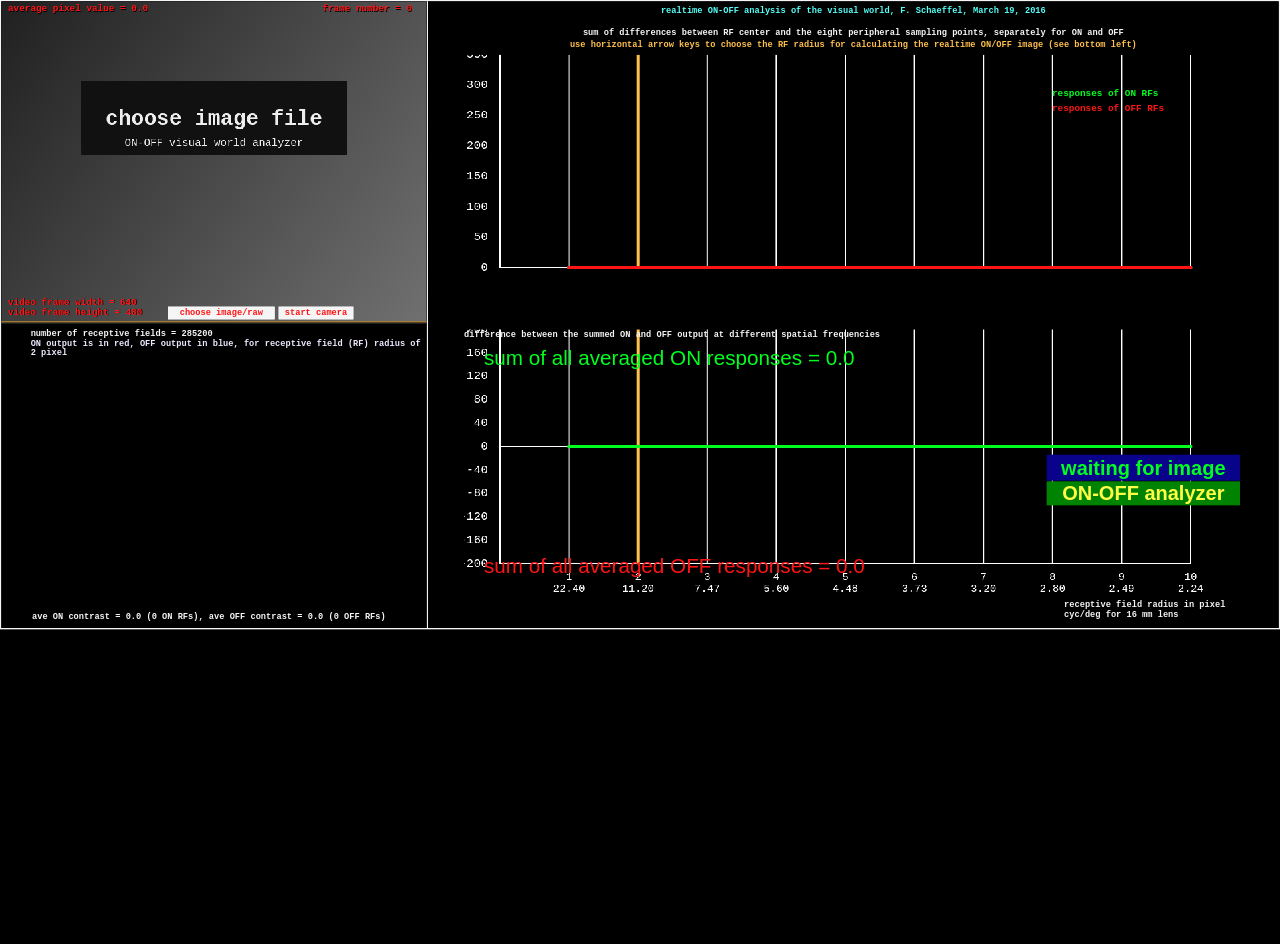
==== index.html @ da0a0c47 "Add ON-OFF analyzer baseline and Windows capture tooling" ====
<!doctype html>
<html lang="zh-CN">
  <head>
    <meta charset="utf-8">
    <meta name="viewport" content="width=device-width, initial-scale=1">
    <title>ON-OFF Visual World Analyzer</title>
    <link rel="stylesheet" href="./styles.css">
  </head>
  <body>
    <main id="appFrame" class="analyzer">
      <section class="left-pane">
        <div class="video-panel">
          <video id="cameraVideo" playsinline muted></video>
          <canvas id="sourceCanvas" width="640" height="480"></canvas>
          <div class="hud top-left">average pixel value = <span id="avgPixel">0.0</span></div>
          <div class="hud top-right">frame number = <span id="frameNumber">0</span></div>
          <div class="hud bottom-left">
            <div>video frame width = <span id="frameWidth">640</span></div>
            <div>video frame height = <span id="frameHeight">480</span></div>
          </div>
          <label class="file-button">
            <input id="fileInput" type="file" accept="image/*,.raw">
            choose image/raw
          </label>
          <button id="cameraButton" class="camera-button" type="button">start camera</button>
        </div>

        <div class="map-panel">
          <canvas id="responseCanvas" width="640" height="470"></canvas>
          <div class="map-title">
            <div>number of receptive fields = <span id="rfCount">285200</span></div>
            <div>ON output is in red, OFF output in blue, for receptive field (RF) radius of <span id="radiusLabel">2</span> pixel</div>
          </div>
          <div class="map-footer">
            ave ON contrast = <span id="currentOn">0.0</span>
            (<span id="currentOnCount">0</span> ON RFs), ave OFF contrast =
            <span id="currentOff">0.0</span>
            (<span id="currentOffCount">0</span> OFF RFs)
          </div>
        </div>
      </section>

      <section class="right-pane">
        <header class="title">realtime ON-OFF analysis of the visual world, F. Schaeffel, March 19, 2016</header>
        <div class="chart-copy copy-top">
          <div>sum of differences between RF center and the eight peripheral sampling points, separately for ON and OFF</div>
          <div class="gold">use horizontal arrow keys to choose the RF radius for calculating the realtime ON/OFF image (see bottom left)</div>
        </div>
        <canvas id="lineChart" width="1120" height="390"></canvas>
        <div class="legend">
          <div class="green">responses of ON RFs</div>
          <div class="red">responses of OFF RFs</div>
        </div>

        <div class="chart-copy copy-bottom">difference between the summed ON and OFF output at different spatial frequencies</div>
        <canvas id="diffChart" width="1120" height="430"></canvas>
        <div class="summary green">sum of all averaged ON responses = <span id="avgOnTotal">0.0</span></div>
        <div class="summary red">sum of all averaged OFF responses = <span id="avgOffTotal">0.0</span></div>
        <div class="verdict">
          <div id="verdictMain" class="verdict-main">waiting for image</div>
          <div id="verdictSub" class="verdict-sub">ON-OFF analyzer</div>
        </div>
        <div class="axis-note">
          <div>receptive field radius in pixel</div>
          <div>cyc/deg for 16 mm lens</div>
        </div>
      </section>
    </main>

    <script src="./app.js"></script>
  </body>
</html>
---- styles.css ----
:root {
  color-scheme: dark;
  --bg: #000;
  --white: #f5f5f5;
  --red: #ff1515;
  --green: #00ff21;
  --blue: #001dff;
  --gold: #ffc04d;
  --muted: #9a9a9a;
}

* {
  box-sizing: border-box;
}

html,
body {
  margin: 0;
  width: 100%;
  height: 100%;
  background: var(--bg);
  color: var(--white);
  font-family: "Courier New", Courier, monospace;
  overflow: hidden;
}

.analyzer {
  width: 1920px;
  height: 944px;
  display: grid;
  grid-template-columns: 640px 1fr;
  border: 2px solid var(--white);
  background: #000;
  transform-origin: top left;
}

.left-pane {
  border-right: 2px solid var(--white);
  display: grid;
  grid-template-rows: 482px 1fr;
  min-height: 0;
}

.video-panel,
.map-panel,
.right-pane {
  position: relative;
  background: #000;
  min-height: 0;
}

.video-panel {
  border-bottom: 2px solid var(--gold);
}

canvas {
  display: block;
  image-rendering: pixelated;
}

#cameraVideo {
  display: none;
}

#sourceCanvas,
#responseCanvas {
  width: 100%;
  height: 100%;
}

.hud,
.map-title,
.map-footer {
  position: absolute;
  z-index: 2;
  color: var(--red);
  font-size: 14px;
  font-weight: 700;
  line-height: 1.12;
  text-shadow: 1px 1px 0 #000;
  pointer-events: none;
}

.top-left {
  top: 4px;
  left: 10px;
}

.top-right {
  top: 4px;
  right: 22px;
}

.bottom-left {
  left: 10px;
  bottom: 5px;
}

.file-button,
.camera-button {
  position: absolute;
  bottom: 3px;
  z-index: 3;
  height: 19px;
  display: grid;
  place-items: center;
  border: 1px solid var(--white);
  background: var(--white);
  color: var(--red);
  font-size: 13px;
  font-weight: 700;
  line-height: 1;
  cursor: pointer;
  font-family: "Courier New", Courier, monospace;
}

.file-button {
  left: 250px;
  width: 160px;
}

.camera-button {
  left: 416px;
  width: 112px;
  padding: 0;
}

.file-button input {
  position: absolute;
  inset: 0;
  opacity: 0;
  cursor: pointer;
}

.map-panel {
  border-top: 2px solid #222;
  padding: 8px 18px 8px 20px;
}

.map-title {
  top: 8px;
  left: 44px;
  color: var(--white);
  font-size: 13px;
}

.map-title div:nth-child(2) {
  color: #f0e8ff;
}

.map-footer {
  left: 46px;
  bottom: 8px;
  color: var(--white);
  font-size: 13px;
}

.right-pane {
  overflow: hidden;
}

.title {
  height: 28px;
  color: #55fff8;
  text-align: center;
  font-size: 13px;
  font-weight: 700;
  line-height: 28px;
  white-space: nowrap;
}

.chart-copy {
  position: absolute;
  left: 54px;
  right: 54px;
  z-index: 3;
  text-align: center;
  color: var(--white);
  font-size: 13px;
  font-weight: 700;
  line-height: 1.45;
  pointer-events: none;
}

.copy-top {
  top: 38px;
}

.copy-bottom {
  top: 492px;
  text-align: left;
}

.gold {
  color: var(--gold);
}

#lineChart {
  position: absolute;
  left: 54px;
  top: 80px;
  width: 1120px;
  height: 352px;
}

#diffChart {
  position: absolute;
  left: 54px;
  top: 492px;
  width: 1120px;
  height: 400px;
}

.legend {
  position: absolute;
  top: 128px;
  right: 172px;
  z-index: 3;
  font-size: 14px;
  font-weight: 700;
  line-height: 1.55;
}

.green {
  color: var(--green);
}

.red {
  color: var(--red);
}

.summary {
  position: absolute;
  left: 84px;
  z-index: 4;
  font-family: Arial, Helvetica, sans-serif;
  font-size: 31px;
  line-height: 1;
  pointer-events: none;
}

.summary.green {
  top: 520px;
}

.summary.red {
  bottom: 78px;
}

.verdict {
  position: absolute;
  right: 58px;
  bottom: 184px;
  z-index: 5;
  width: 290px;
  font-family: Arial, Helvetica, sans-serif;
  font-weight: 700;
  text-align: center;
}

.verdict-main {
  min-height: 39px;
  display: grid;
  place-items: center;
  background: #09028b;
  color: var(--green);
  font-size: 30px;
  line-height: 1;
  padding: 4px 8px;
}

.verdict-sub {
  min-height: 36px;
  display: grid;
  place-items: center;
  margin-top: 1px;
  background: #008300;
  color: #ffff45;
  font-size: 30px;
  line-height: 1;
  padding: 2px 8px;
}

.axis-note {
  position: absolute;
  right: 80px;
  bottom: 12px;
  color: var(--white);
  font-size: 13px;
  font-weight: 700;
  line-height: 1.1;
}
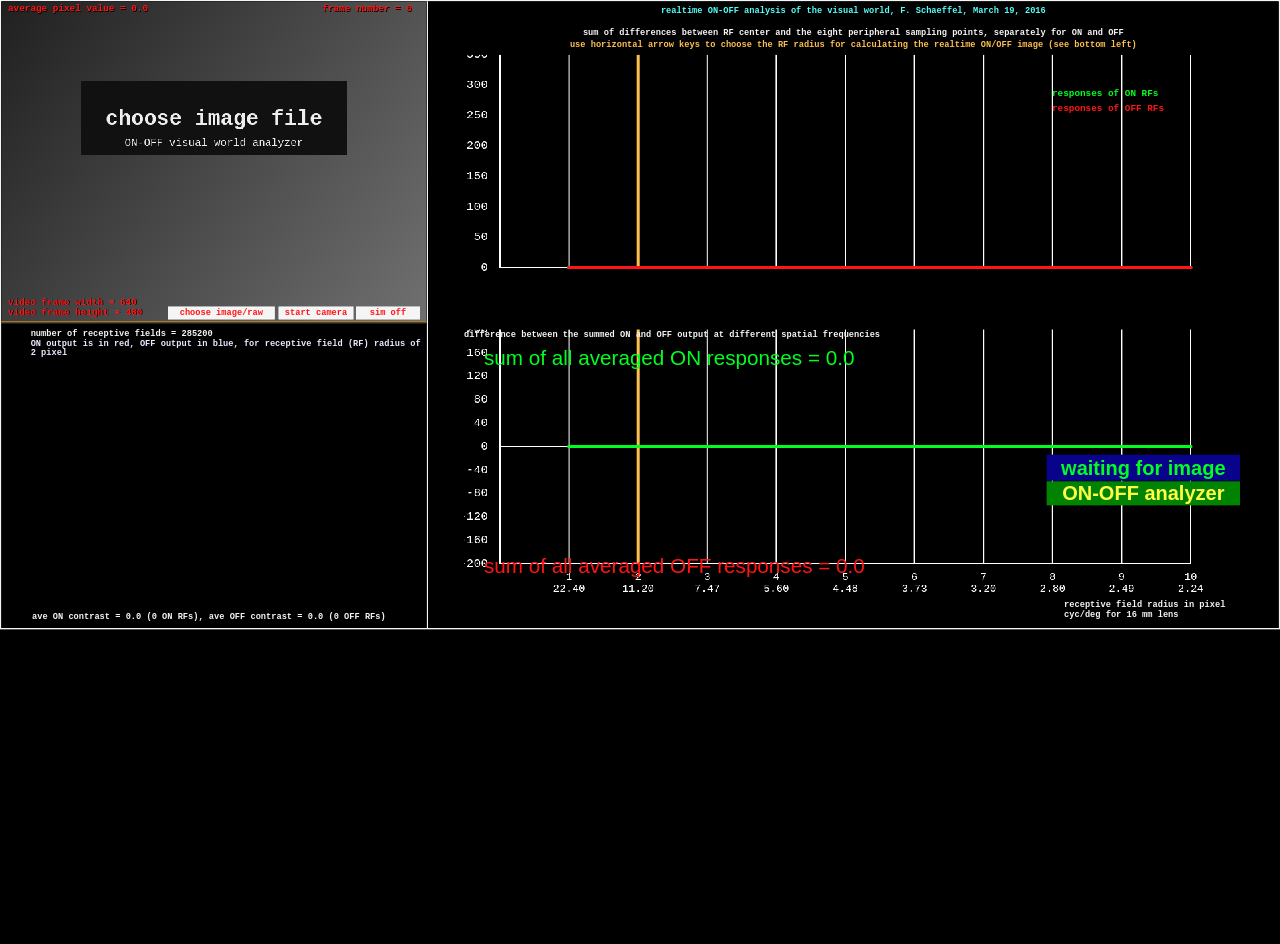
==== commit 5a664792: "Add official display simulation mode" ====
--- a/index.html
+++ b/index.html
@@ -23,6 +23,7 @@
             choose image/raw
           </label>
           <button id="cameraButton" class="camera-button" type="button">start camera</button>
+          <button id="simulationButton" class="simulation-button" type="button">sim off</button>
         </div>
 
         <div class="map-panel">
--- a/styles.css
+++ b/styles.css
@@ -97,7 +97,8 @@
 }
 
 .file-button,
-.camera-button {
+.camera-button,
+.simulation-button {
   position: absolute;
   bottom: 3px;
   z-index: 3;
@@ -123,6 +124,17 @@
   left: 416px;
   width: 112px;
   padding: 0;
+}
+
+.simulation-button {
+  left: 532px;
+  width: 96px;
+  padding: 0;
+}
+
+.simulation-button.active {
+  background: var(--gold);
+  color: #000;
 }
 
 .file-button input {
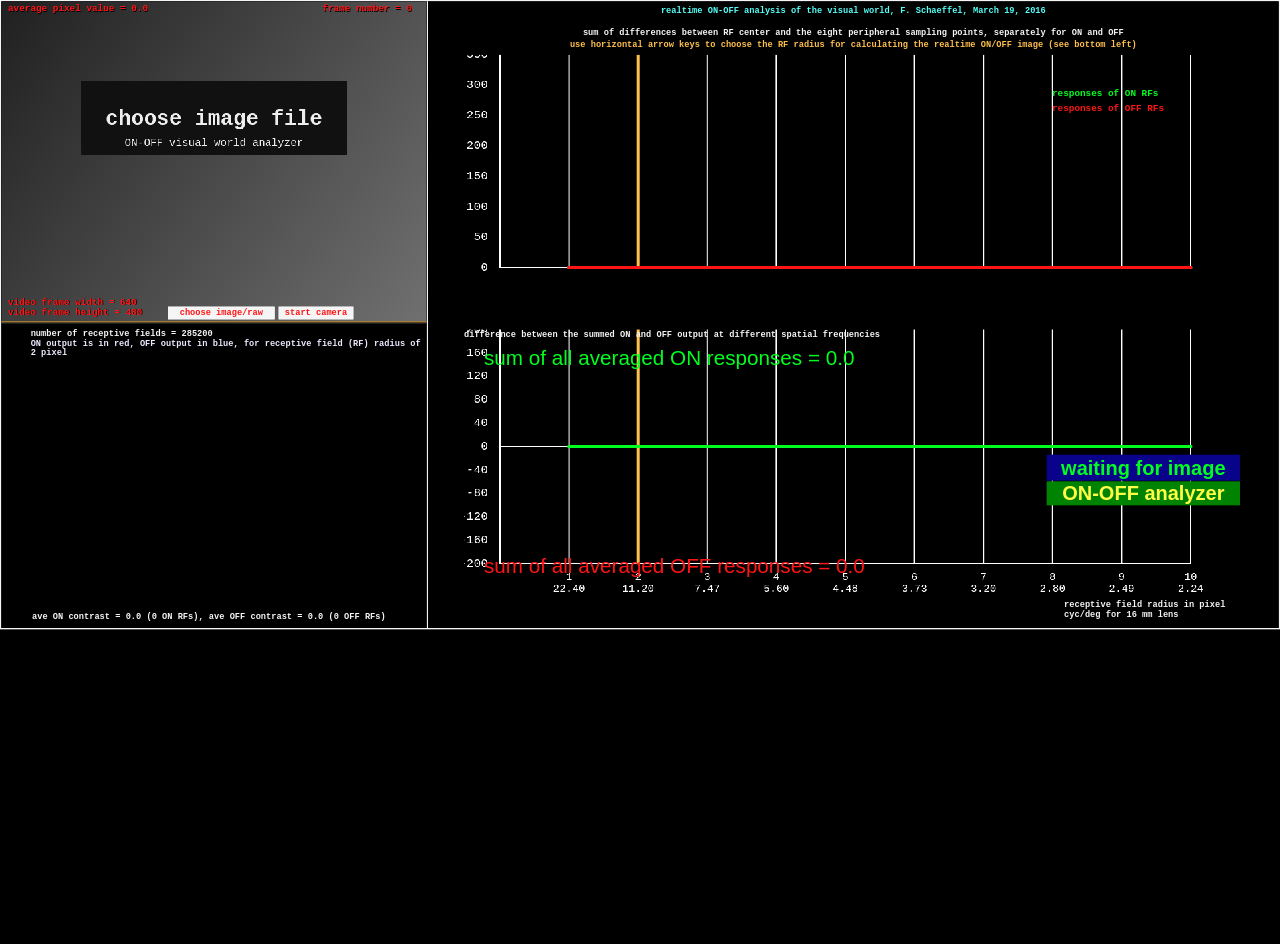
==== commit 32c6dd0e: "Revert "Add official display simulation mode" This reverts commit 5a664792dd9fe0d5b44e2bdcfacff5b102" ====
--- a/index.html
+++ b/index.html
@@ -23,7 +23,6 @@
             choose image/raw
           </label>
           <button id="cameraButton" class="camera-button" type="button">start camera</button>
-          <button id="simulationButton" class="simulation-button" type="button">sim off</button>
         </div>
 
         <div class="map-panel">
--- a/styles.css
+++ b/styles.css
@@ -97,8 +97,7 @@
 }
 
 .file-button,
-.camera-button,
-.simulation-button {
+.camera-button {
   position: absolute;
   bottom: 3px;
   z-index: 3;
@@ -124,17 +123,6 @@
   left: 416px;
   width: 112px;
   padding: 0;
-}
-
-.simulation-button {
-  left: 532px;
-  width: 96px;
-  padding: 0;
-}
-
-.simulation-button.active {
-  background: var(--gold);
-  color: #000;
 }
 
 .file-button input {
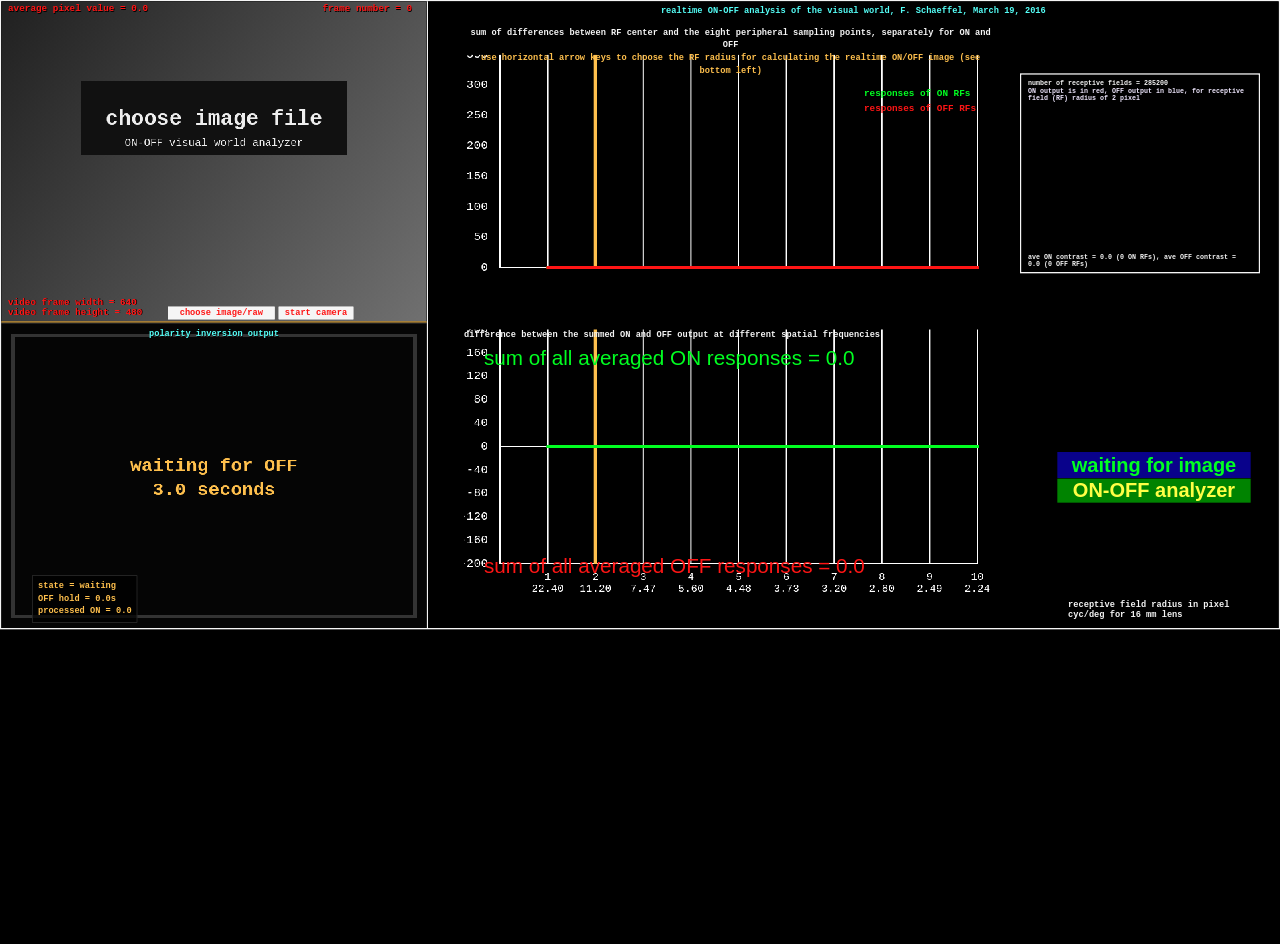
==== commit c93c2759: "Freeze 640x480 analyzer build" ====
--- a/index.html
+++ b/index.html
@@ -25,7 +25,30 @@
           <button id="cameraButton" class="camera-button" type="button">start camera</button>
         </div>
 
-        <div class="map-panel">
+        <div class="processed-panel left-processed">
+          <div class="processed-title">polarity inversion output</div>
+          <canvas id="processedCanvas" width="640" height="480"></canvas>
+          <div class="processed-readout">
+            <div>state = <span id="polarityState">waiting</span></div>
+            <div>OFF hold = <span id="offHoldTime">0.0</span>s</div>
+            <div>processed ON = <span id="processedOnValue">0.0</span></div>
+          </div>
+        </div>
+      </section>
+
+      <section class="right-pane">
+        <header class="title">realtime ON-OFF analysis of the visual world, F. Schaeffel, March 19, 2016</header>
+        <div class="chart-copy copy-top">
+          <div>sum of differences between RF center and the eight peripheral sampling points, separately for ON and OFF</div>
+          <div class="gold">use horizontal arrow keys to choose the RF radius for calculating the realtime ON/OFF image (see bottom left)</div>
+        </div>
+        <canvas id="lineChart" width="800" height="390"></canvas>
+        <div class="legend">
+          <div class="green">responses of ON RFs</div>
+          <div class="red">responses of OFF RFs</div>
+        </div>
+
+        <div class="map-panel side-map">
           <canvas id="responseCanvas" width="640" height="470"></canvas>
           <div class="map-title">
             <div>number of receptive fields = <span id="rfCount">285200</span></div>
@@ -38,22 +61,9 @@
             (<span id="currentOffCount">0</span> OFF RFs)
           </div>
         </div>
-      </section>
-
-      <section class="right-pane">
-        <header class="title">realtime ON-OFF analysis of the visual world, F. Schaeffel, March 19, 2016</header>
-        <div class="chart-copy copy-top">
-          <div>sum of differences between RF center and the eight peripheral sampling points, separately for ON and OFF</div>
-          <div class="gold">use horizontal arrow keys to choose the RF radius for calculating the realtime ON/OFF image (see bottom left)</div>
-        </div>
-        <canvas id="lineChart" width="1120" height="390"></canvas>
-        <div class="legend">
-          <div class="green">responses of ON RFs</div>
-          <div class="red">responses of OFF RFs</div>
-        </div>
 
         <div class="chart-copy copy-bottom">difference between the summed ON and OFF output at different spatial frequencies</div>
-        <canvas id="diffChart" width="1120" height="430"></canvas>
+        <canvas id="diffChart" width="800" height="430"></canvas>
         <div class="summary green">sum of all averaged ON responses = <span id="avgOnTotal">0.0</span></div>
         <div class="summary red">sum of all averaged OFF responses = <span id="avgOffTotal">0.0</span></div>
         <div class="verdict">
--- a/styles.css
+++ b/styles.css
@@ -43,6 +43,7 @@
 
 .video-panel,
 .map-panel,
+.processed-panel,
 .right-pane {
   position: relative;
   background: #000;
@@ -62,8 +63,7 @@
   display: none;
 }
 
-#sourceCanvas,
-#responseCanvas {
+#sourceCanvas {
   width: 100%;
   height: 100%;
 }
@@ -172,7 +172,7 @@
 .chart-copy {
   position: absolute;
   left: 54px;
-  right: 54px;
+  width: 800px;
   z-index: 3;
   text-align: center;
   color: var(--white);
@@ -199,7 +199,7 @@
   position: absolute;
   left: 54px;
   top: 80px;
-  width: 1120px;
+  width: 800px;
   height: 352px;
 }
 
@@ -207,18 +207,91 @@
   position: absolute;
   left: 54px;
   top: 492px;
-  width: 1120px;
+  width: 800px;
   height: 400px;
 }
 
 .legend {
   position: absolute;
   top: 128px;
-  right: 172px;
+  left: 654px;
   z-index: 3;
   font-size: 14px;
   font-weight: 700;
   line-height: 1.55;
+}
+
+.left-processed {
+  border-top: 2px solid #222;
+  overflow: hidden;
+}
+
+.processed-panel {
+  color: var(--white);
+  font-size: 13px;
+  font-weight: 700;
+}
+
+.processed-title {
+  position: absolute;
+  top: 8px;
+  left: 0;
+  right: 0;
+  z-index: 3;
+  color: #55fff8;
+  line-height: 1;
+  text-align: center;
+  text-shadow: 1px 1px 0 #000;
+  pointer-events: none;
+}
+
+#processedCanvas {
+  width: 100%;
+  height: 100%;
+  background: #000;
+}
+
+.processed-readout {
+  position: absolute;
+  left: 46px;
+  bottom: 8px;
+  z-index: 3;
+  padding: 6px 8px;
+  border: 1px solid #333;
+  color: var(--gold);
+  line-height: 1.45;
+  background: rgba(0, 0, 0, 0.72);
+  pointer-events: none;
+}
+
+.side-map {
+  position: absolute;
+  top: 108px;
+  right: 28px;
+  z-index: 4;
+  width: 360px;
+  height: 300px;
+  padding: 0;
+  border: 2px solid var(--white);
+}
+
+.side-map #responseCanvas {
+  width: 100%;
+  height: 100%;
+}
+
+.side-map .map-title {
+  top: 8px;
+  left: 10px;
+  right: 10px;
+  font-size: 10px;
+}
+
+.side-map .map-footer {
+  left: 10px;
+  right: 10px;
+  bottom: 6px;
+  font-size: 10px;
 }
 
 .green {
@@ -232,6 +305,7 @@
 .summary {
   position: absolute;
   left: 84px;
+  width: 760px;
   z-index: 4;
   font-family: Arial, Helvetica, sans-serif;
   font-size: 31px;
@@ -249,8 +323,8 @@
 
 .verdict {
   position: absolute;
-  right: 58px;
-  bottom: 184px;
+  right: 42px;
+  bottom: 188px;
   z-index: 5;
   width: 290px;
   font-family: Arial, Helvetica, sans-serif;
@@ -283,7 +357,7 @@
 
 .axis-note {
   position: absolute;
-  right: 80px;
+  right: 74px;
   bottom: 12px;
   color: var(--white);
   font-size: 13px;
